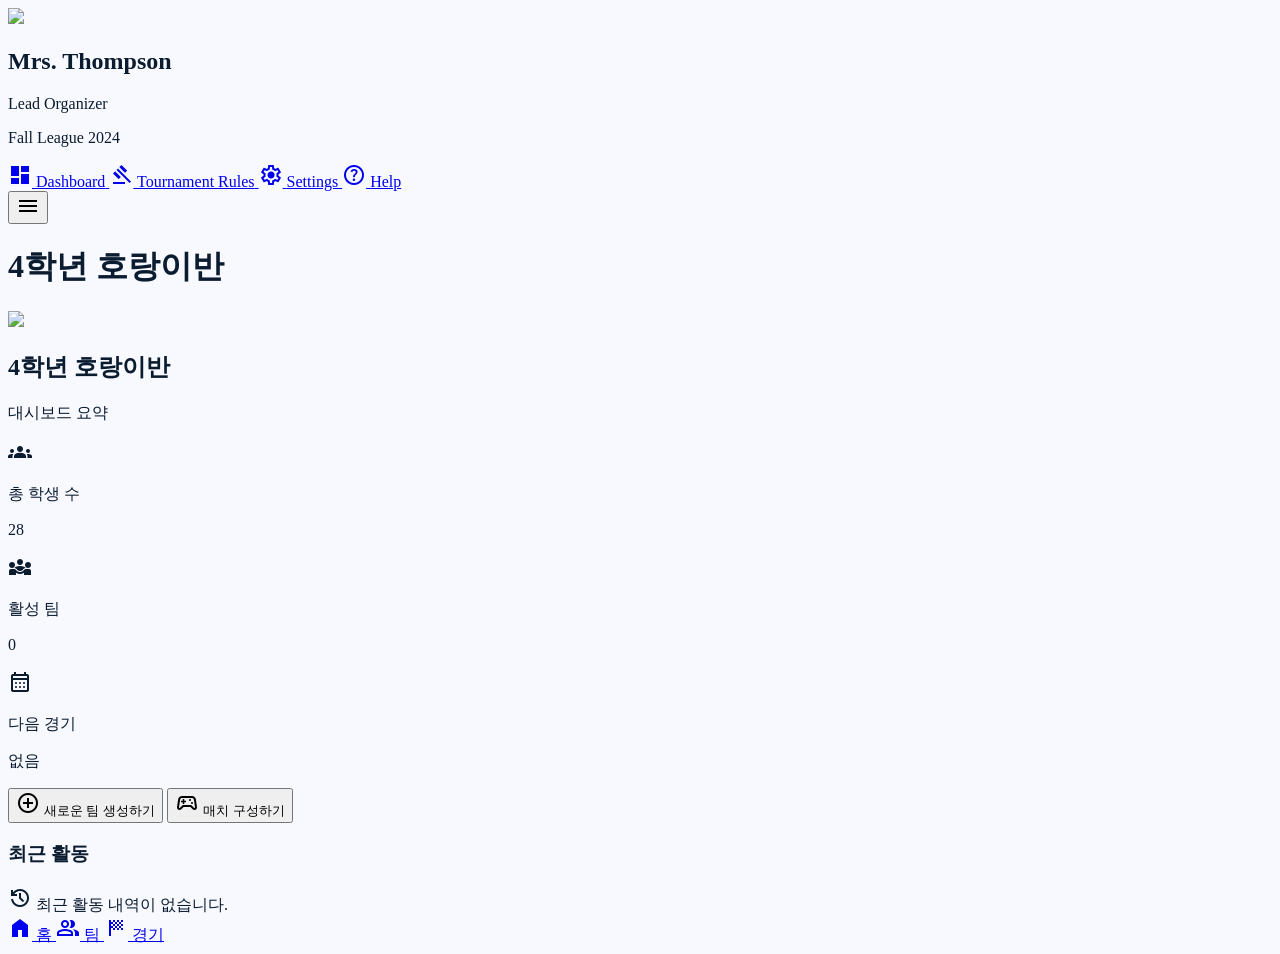
==== pages/dashboard.html @ bd6b9f56 "chore: organize pages and assets; add design doc" ====
<!DOCTYPE html>

<html lang="ko"><head>
<meta charset="utf-8"/>
<meta content="width=device-width, initial-scale=1.0" name="viewport"/>
<title>4학년 호랑이반 대시보드</title>
<script src="https://cdn.tailwindcss.com?plugins=forms,container-queries"></script>
<link href="https://fonts.googleapis.com/css2?family=Material+Symbols+Outlined:wght,FILL@100..700,0..1&amp;display=swap" rel="stylesheet"/>
<link href="https://fonts.googleapis.com/css2?family=Be+Vietnam+Pro:wght@400;700&amp;family=Quicksand:wght@600;700&amp;display=swap" rel="stylesheet"/>
<link href="https://fonts.googleapis.com/css2?family=Material+Symbols+Outlined:wght,FILL@100..700,0..1&amp;display=swap" rel="stylesheet"/>
<script id="tailwind-config">
        tailwind.config = {
          darkMode: "class",
          theme: {
            extend: {
              "colors": {
                      "on-background": "#0b1c30",
                      "surface-container-low": "#eff4ff",
                      "on-error": "#ffffff",
                      "primary-fixed": "#dbe1ff",
                      "outline-variant": "#c3c6d7",
                      "on-primary-fixed-variant": "#003ea8",
                      "error": "#ba1a1a",
                      "inverse-on-surface": "#eaf1ff",
                      "on-tertiary": "#ffffff",
                      "on-tertiary-fixed-variant": "#783200",
                      "inverse-primary": "#b4c5ff",
                      "primary": "#004ac6",
                      "surface-variant": "#d3e4fe",
                      "tertiary-fixed-dim": "#ffb690",
                      "secondary-fixed-dim": "#eec200",
                      "on-tertiary-container": "#ffece5",
                      "on-surface": "#0b1c30",
                      "on-tertiary-fixed": "#341100",
                      "tertiary-container": "#b54e00",
                      "surface-container": "#e5eeff",
                      "tertiary-fixed": "#ffdbca",
                      "on-primary-fixed": "#00174b",
                      "on-error-container": "#93000a",
                      "primary-container": "#2563eb",
                      "surface-bright": "#f8f9ff",
                      "on-secondary-fixed-variant": "#574500",
                      "surface-dim": "#cbdbf5",
                      "surface-tint": "#0053db",
                      "on-secondary": "#ffffff",
                      "on-primary-container": "#eeefff",
                      "primary-fixed-dim": "#b4c5ff",
                      "surface-container-highest": "#d3e4fe",
                      "on-surface-variant": "#434655",
                      "tertiary": "#8e3c00",
                      "background": "#f8f9ff",
                      "on-primary": "#ffffff",
                      "surface-container-lowest": "#ffffff",
                      "inverse-surface": "#213145",
                      "outline": "#737686",
                      "error-container": "#ffdad6",
                      "on-secondary-fixed": "#231b00",
                      "secondary-container": "#fed01b",
                      "surface": "#f8f9ff",
                      "surface-container-high": "#dce9ff",
                      "secondary": "#735c00",
                      "secondary-fixed": "#ffe083",
                      "on-secondary-container": "#6f5900"
              },
              "borderRadius": {
                      "DEFAULT": "0.25rem",
                      "lg": "0.5rem",
                      "xl": "0.75rem",
                      "full": "9999px"
              },
              "spacing": {
                      "container-margin": "20px",
                      "xs": "4px",
                      "lg": "40px",
                      "sm": "12px",
                      "touch-target": "48px",
                      "xl": "64px",
                      "md": "24px",
                      "gutter": "16px",
                      "base": "8px"
              },
              "fontFamily": {
                      "headline-md": [
                              "Quicksand"
                      ],
                      "body-lg": [
                              "Be Vietnam Pro"
                      ],
                      "body-md": [
                              "Be Vietnam Pro"
                      ],
                      "label-md": [
                              "Quicksand"
                      ],
                      "button-text": [
                              "Quicksand"
                      ],
                      "headline-lg-mobile": [
                              "Quicksand"
                      ],
                      "headline-xl": [
                              "Quicksand"
                      ],
                      "headline-lg": [
                              "Quicksand"
                      ]
              },
              "fontSize": {
                      "headline-md": [
                              "24px",
                              {
                                      "lineHeight": "32px",
                                      "fontWeight": "600"
                              }
                      ],
                      "body-lg": [
                              "18px",
                              {
                                      "lineHeight": "28px",
                                      "fontWeight": "400"
                              }
                      ],
                      "body-md": [
                              "16px",
                              {
                                      "lineHeight": "24px",
                                      "fontWeight": "400"
                              }
                      ],
                      "label-md": [
                              "14px",
                              {
                                      "lineHeight": "20px",
                                      "fontWeight": "600"
                              }
                      ],
                      "button-text": [
                              "16px",
                              {
                                      "lineHeight": "24px",
                                      "fontWeight": "700"
                              }
                      ],
                      "headline-lg-mobile": [
                              "28px",
                              {
                                      "lineHeight": "36px",
                                      "fontWeight": "700"
                              }
                      ],
                      "headline-xl": [
                              "40px",
                              {
                                      "lineHeight": "48px",
                                      "letterSpacing": "-0.02em",
                                      "fontWeight": "700"
                              }
                      ],
                      "headline-lg": [
                              "32px",
                              {
                                      "lineHeight": "40px",
                                      "fontWeight": "700"
                              }
                      ]
              }
      },
          },
        }
      </script>
<style>
        body {
            background-color: #f8f9ff;
            color: #0b1c30;
        }
        .btn-bounce:hover {
            transform: translateY(-2px);
            box-shadow: 0 4px 12px rgba(0, 74, 198, 0.2);
        }
        .btn-bounce:active {
            transform: translateY(0);
        }
      </style>
<style>
    body {
      min-height: max(884px, 100dvh);
    }
  </style>
</head>
<body class="flex min-h-screen">
<!-- Navigation Drawer (Desktop/Tablet) -->
<aside class="hidden md:flex flex-col bg-surface dark:bg-on-background text-on-surface dark:text-on-background h-full w-80 rounded-r-xl shadow-xl shadow-[0_4px_12px_rgba(0,74,198,0.1)] fixed z-20 top-0 left-0">
<div class="flex flex-col py-md gap-sm w-full h-full">
<div class="px-container-margin py-md flex items-center gap-sm border-b border-surface-container-high">
<img class="w-12 h-12 rounded-full object-cover shadow-sm" data-alt="A brightly lit, professional portrait of an elementary school teacher, Mrs. Thompson, smiling warmly. She is in a modern, organized classroom setting with soft blue and white colors matching the primary UI palette. The lighting is soft and cheerful." src="https://lh3.googleusercontent.com/aida-public/[base64]"/>
<div>
<h2 class="font-headline-md text-headline-md font-bold text-primary dark:text-inverse-primary">Mrs. Thompson</h2>
<p class="font-body-md text-body-md text-on-surface-variant">Lead Organizer</p>
<p class="font-body-sm text-body-sm text-on-surface-variant opacity-75">Fall League 2024</p>
</div>
</div>
<nav class="flex-1 mt-sm flex flex-col gap-xs">
<a class="flex items-center gap-sm bg-primary-container text-on-primary-container font-bold rounded-full mx-2 px-4 py-sm transition-colors active:opacity-80" href="#">
<span class="material-symbols-outlined" style="font-variation-settings: 'FILL' 1;">dashboard</span>
<span class="font-label-md text-label-md">Dashboard</span>
</a>
<a class="flex items-center gap-sm text-on-surface-variant dark:text-outline-variant mx-2 px-4 py-sm hover:bg-surface-container-high transition-colors active:opacity-80 rounded-full" href="#">
<span class="material-symbols-outlined">gavel</span>
<span class="font-label-md text-label-md">Tournament Rules</span>
</a>
<a class="flex items-center gap-sm text-on-surface-variant dark:text-outline-variant mx-2 px-4 py-sm hover:bg-surface-container-high transition-colors active:opacity-80 rounded-full" href="#">
<span class="material-symbols-outlined">settings</span>
<span class="font-label-md text-label-md">Settings</span>
</a>
<a class="flex items-center gap-sm text-on-surface-variant dark:text-outline-variant mx-2 px-4 py-sm hover:bg-surface-container-high transition-colors active:opacity-80 rounded-full" href="#">
<span class="material-symbols-outlined">help</span>
<span class="font-label-md text-label-md">Help</span>
</a>
</nav>
</div>
</aside>
<div class="flex-1 md:ml-80 flex flex-col min-h-screen relative pb-[80px] md:pb-0">
<!-- TopAppBar -->
<header class="w-full top-0 sticky bg-surface dark:bg-on-background shadow-[0_4px_12px_rgba(0,74,198,0.1)] z-10">
<div class="flex justify-between items-center h-16 px-container-margin w-full">
<button class="md:hidden text-on-surface-variant hover:bg-surface-container-low transition-colors active:scale-95 duration-200 p-2 rounded-full">
<span class="material-symbols-outlined">menu</span>
</button>
<h1 class="font-headline-md text-headline-md font-bold text-primary dark:text-primary-fixed">4학년 호랑이반</h1>
<div class="flex items-center gap-2">
<img class="w-8 h-8 rounded-full object-cover md:hidden" data-alt="A brightly lit, professional portrait of an elementary school teacher, Mrs. Thompson, smiling warmly. She is in a modern, organized classroom setting with soft blue and white colors matching the primary UI palette. The lighting is soft and cheerful." src="https://lh3.googleusercontent.com/aida-public/[base64]"/>
</div>
</div>
</header>
<!-- Main Content Canvas -->
<main class="flex-1 p-container-margin md:p-lg max-w-7xl mx-auto w-full flex flex-col gap-lg">
<header class="mb-sm">
<h2 class="font-headline-lg-mobile md:font-headline-lg text-headline-lg-mobile md:text-headline-lg text-on-background">4학년 호랑이반</h2>
<p class="font-body-md text-body-md text-on-surface-variant mt-2">대시보드 요약</p>
</header>
<!-- Summary Bento Grid -->
<section class="grid grid-cols-1 md:grid-cols-3 gap-gutter">
<!-- Card 1 -->
<div class="bg-surface-container-lowest border border-outline-variant/30 rounded-xl p-md shadow-[0_4px_12px_rgba(0,74,198,0.1)] flex flex-col items-center justify-center gap-sm">
<div class="w-12 h-12 rounded-full bg-primary-container text-on-primary-container flex items-center justify-center">
<span class="material-symbols-outlined text-[28px]" style="font-variation-settings: 'FILL' 1;">groups</span>
</div>
<p class="font-body-md text-body-md text-on-surface-variant">총 학생 수</p>
<p class="font-headline-xl text-headline-xl text-primary">28</p>
</div>
<!-- Card 2 -->
<div class="bg-surface-container-lowest border border-outline-variant/30 rounded-xl p-md shadow-[0_4px_12px_rgba(0,74,198,0.1)] flex flex-col items-center justify-center gap-sm">
<div class="w-12 h-12 rounded-full bg-secondary-container text-on-secondary-container flex items-center justify-center">
<span class="material-symbols-outlined text-[28px]" style="font-variation-settings: 'FILL' 1;">diversity_3</span>
</div>
<p class="font-body-md text-body-md text-on-surface-variant">활성 팀</p>
<p class="font-headline-xl text-headline-xl text-secondary">0</p>
</div>
<!-- Card 3 -->
<div class="bg-surface-container-lowest border border-outline-variant/30 rounded-xl p-md shadow-[0_4px_12px_rgba(0,74,198,0.1)] flex flex-col items-center justify-center gap-sm">
<div class="w-12 h-12 rounded-full bg-surface-container-high text-on-surface flex items-center justify-center">
<span class="material-symbols-outlined text-[28px]">calendar_month</span>
</div>
<p class="font-body-md text-body-md text-on-surface-variant">다음 경기</p>
<p class="font-headline-md text-headline-md text-on-background">없음</p>
</div>
</section>
<!-- Action Buttons -->
<section class="grid grid-cols-1 md:grid-cols-2 gap-gutter">
<button class="btn-bounce bg-primary text-on-primary font-button-text text-button-text py-4 px-6 rounded-xl min-h-[48px] flex items-center justify-center gap-sm transition-all shadow-[0_4px_12px_rgba(0,74,198,0.1)] border-b-2 border-on-primary-fixed-variant">
<span class="material-symbols-outlined">add_circle</span>
                    새로운 팀 생성하기
                </button>
<button class="btn-bounce bg-secondary-container text-on-secondary-container font-button-text text-button-text py-4 px-6 rounded-xl min-h-[48px] flex items-center justify-center gap-sm transition-all shadow-[0_4px_12px_rgba(254,208,27,0.2)] border-b-2 border-[#d4ae14]">
<span class="material-symbols-outlined">sports_esports</span>
                    매치 구성하기
                </button>
</section>
<!-- Recent Activity -->
<section class="mt-sm">
<h3 class="font-headline-md text-headline-md text-on-background mb-md">최근 활동</h3>
<div class="bg-surface-container-lowest border border-outline-variant/30 rounded-xl shadow-[0_4px_12px_rgba(0,74,198,0.05)] overflow-hidden">
<div class="p-lg text-center text-on-surface-variant font-body-md text-body-md">
<span class="material-symbols-outlined text-[48px] text-surface-container-high mb-sm block">history</span>
                        최근 활동 내역이 없습니다.
                    </div>
</div>
</section>
</main>
</div>
<!-- BottomNavBar (Mobile Only) -->
<nav class="md:hidden fixed bottom-0 left-0 w-full flex justify-around items-center h-touch-target bg-surface dark:bg-inverse-surface pb-safe z-50 rounded-t-xl shadow-[0_-4px_12px_rgba(0,74,198,0.05)] border-t border-outline-variant dark:border-outline">
<a class="flex flex-col items-center justify-center bg-secondary-container text-on-secondary-container rounded-full px-6 py-1 active:scale-90 duration-150 transition-all" href="#">
<span class="material-symbols-outlined" style="font-variation-settings: 'FILL' 1;">home</span>
<span class="font-label-md text-label-md text-[10px] mt-1">홈</span>
</a>
<a class="flex flex-col items-center justify-center text-on-surface-variant dark:text-outline-variant hover:text-primary active:scale-90 duration-150 transition-all" href="#">
<span class="material-symbols-outlined">group</span>
<span class="font-label-md text-label-md text-[10px] mt-1">팀</span>
</a>
<a class="flex flex-col items-center justify-center text-on-surface-variant dark:text-outline-variant hover:text-primary active:scale-90 duration-150 transition-all" href="#">
<span class="material-symbols-outlined">sports_score</span>
<span class="font-label-md text-label-md text-[10px] mt-1">경기</span>
</a>
</nav>
</body></html>
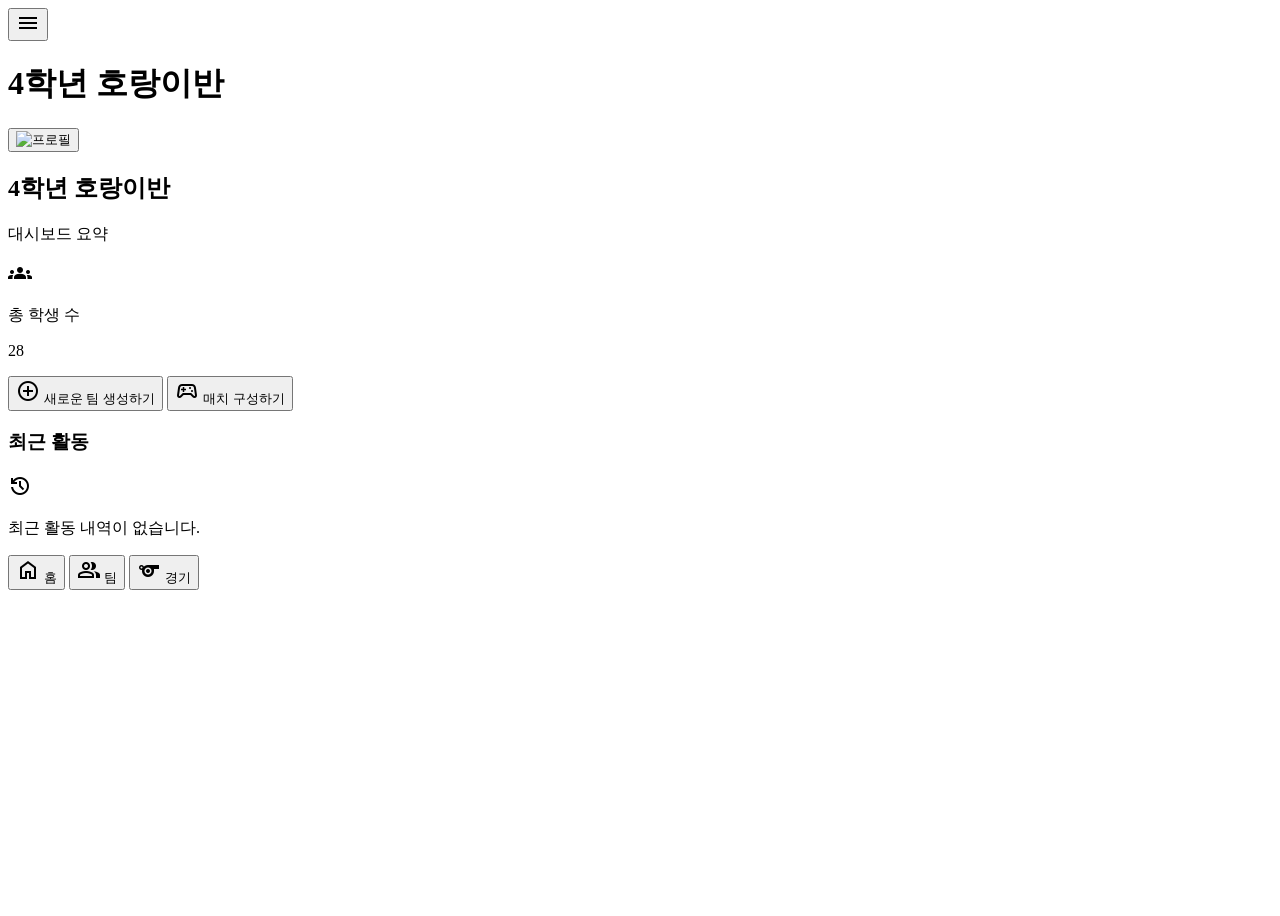
==== commit 99df2e8a: "refactor: reorganize project structure and implement component-based architecture" ====
--- a/pages/dashboard.html
+++ b/pages/dashboard.html
@@ -1,306 +1,108 @@
 <!DOCTYPE html>
+<html lang="ko">
+<head>
+  <meta charset="utf-8"/>
+  <meta content="width=device-width, initial-scale=1.0" name="viewport"/>
+  <title>대시보드 - 키네틱 러닝</title>
+  <link rel="preconnect" href="https://fonts.googleapis.com"/>
+  <link rel="preconnect" href="https://fonts.gstatic.com" crossorigin/>
+  <link href="https://fonts.googleapis.com/css2?family=Be+Vietnam+Pro:wght@400;500;600;700&family=Quicksand:wght@500;600;700&display=swap" rel="stylesheet"/>
+  <link href="https://fonts.googleapis.com/css2?family=Material+Symbols+Outlined:wght,FILL@100..700,0..1&display=swap" rel="stylesheet"/>
+  <script src="https://cdn.tailwindcss.com?plugins=forms,container-queries"></script>
+  <script src="../js/tailwind.config.js"></script>
+  <link rel="stylesheet" href="../css/global.css"/>
+</head>
+<body class="bg-background text-on-background min-h-screen flex flex-col font-body-md pb-16">
 
-<html lang="ko"><head>
-<meta charset="utf-8"/>
-<meta content="width=device-width, initial-scale=1.0" name="viewport"/>
-<title>4학년 호랑이반 대시보드</title>
-<script src="https://cdn.tailwindcss.com?plugins=forms,container-queries"></script>
-<link href="https://fonts.googleapis.com/css2?family=Material+Symbols+Outlined:wght,FILL@100..700,0..1&amp;display=swap" rel="stylesheet"/>
-<link href="https://fonts.googleapis.com/css2?family=Be+Vietnam+Pro:wght@400;700&amp;family=Quicksand:wght@600;700&amp;display=swap" rel="stylesheet"/>
-<link href="https://fonts.googleapis.com/css2?family=Material+Symbols+Outlined:wght,FILL@100..700,0..1&amp;display=swap" rel="stylesheet"/>
-<script id="tailwind-config">
-        tailwind.config = {
-          darkMode: "class",
-          theme: {
-            extend: {
-              "colors": {
-                      "on-background": "#0b1c30",
-                      "surface-container-low": "#eff4ff",
-                      "on-error": "#ffffff",
-                      "primary-fixed": "#dbe1ff",
-                      "outline-variant": "#c3c6d7",
-                      "on-primary-fixed-variant": "#003ea8",
-                      "error": "#ba1a1a",
-                      "inverse-on-surface": "#eaf1ff",
-                      "on-tertiary": "#ffffff",
-                      "on-tertiary-fixed-variant": "#783200",
-                      "inverse-primary": "#b4c5ff",
-                      "primary": "#004ac6",
-                      "surface-variant": "#d3e4fe",
-                      "tertiary-fixed-dim": "#ffb690",
-                      "secondary-fixed-dim": "#eec200",
-                      "on-tertiary-container": "#ffece5",
-                      "on-surface": "#0b1c30",
-                      "on-tertiary-fixed": "#341100",
-                      "tertiary-container": "#b54e00",
-                      "surface-container": "#e5eeff",
-                      "tertiary-fixed": "#ffdbca",
-                      "on-primary-fixed": "#00174b",
-                      "on-error-container": "#93000a",
-                      "primary-container": "#2563eb",
-                      "surface-bright": "#f8f9ff",
-                      "on-secondary-fixed-variant": "#574500",
-                      "surface-dim": "#cbdbf5",
-                      "surface-tint": "#0053db",
-                      "on-secondary": "#ffffff",
-                      "on-primary-container": "#eeefff",
-                      "primary-fixed-dim": "#b4c5ff",
-                      "surface-container-highest": "#d3e4fe",
-                      "on-surface-variant": "#434655",
-                      "tertiary": "#8e3c00",
-                      "background": "#f8f9ff",
-                      "on-primary": "#ffffff",
-                      "surface-container-lowest": "#ffffff",
-                      "inverse-surface": "#213145",
-                      "outline": "#737686",
-                      "error-container": "#ffdad6",
-                      "on-secondary-fixed": "#231b00",
-                      "secondary-container": "#fed01b",
-                      "surface": "#f8f9ff",
-                      "surface-container-high": "#dce9ff",
-                      "secondary": "#735c00",
-                      "secondary-fixed": "#ffe083",
-                      "on-secondary-container": "#6f5900"
-              },
-              "borderRadius": {
-                      "DEFAULT": "0.25rem",
-                      "lg": "0.5rem",
-                      "xl": "0.75rem",
-                      "full": "9999px"
-              },
-              "spacing": {
-                      "container-margin": "20px",
-                      "xs": "4px",
-                      "lg": "40px",
-                      "sm": "12px",
-                      "touch-target": "48px",
-                      "xl": "64px",
-                      "md": "24px",
-                      "gutter": "16px",
-                      "base": "8px"
-              },
-              "fontFamily": {
-                      "headline-md": [
-                              "Quicksand"
-                      ],
-                      "body-lg": [
-                              "Be Vietnam Pro"
-                      ],
-                      "body-md": [
-                              "Be Vietnam Pro"
-                      ],
-                      "label-md": [
-                              "Quicksand"
-                      ],
-                      "button-text": [
-                              "Quicksand"
-                      ],
-                      "headline-lg-mobile": [
-                              "Quicksand"
-                      ],
-                      "headline-xl": [
-                              "Quicksand"
-                      ],
-                      "headline-lg": [
-                              "Quicksand"
-                      ]
-              },
-              "fontSize": {
-                      "headline-md": [
-                              "24px",
-                              {
-                                      "lineHeight": "32px",
-                                      "fontWeight": "600"
-                              }
-                      ],
-                      "body-lg": [
-                              "18px",
-                              {
-                                      "lineHeight": "28px",
-                                      "fontWeight": "400"
-                              }
-                      ],
-                      "body-md": [
-                              "16px",
-                              {
-                                      "lineHeight": "24px",
-                                      "fontWeight": "400"
-                              }
-                      ],
-                      "label-md": [
-                              "14px",
-                              {
-                                      "lineHeight": "20px",
-                                      "fontWeight": "600"
-                              }
-                      ],
-                      "button-text": [
-                              "16px",
-                              {
-                                      "lineHeight": "24px",
-                                      "fontWeight": "700"
-                              }
-                      ],
-                      "headline-lg-mobile": [
-                              "28px",
-                              {
-                                      "lineHeight": "36px",
-                                      "fontWeight": "700"
-                              }
-                      ],
-                      "headline-xl": [
-                              "40px",
-                              {
-                                      "lineHeight": "48px",
-                                      "letterSpacing": "-0.02em",
-                                      "fontWeight": "700"
-                              }
-                      ],
-                      "headline-lg": [
-                              "32px",
-                              {
-                                      "lineHeight": "40px",
-                                      "fontWeight": "700"
-                              }
-                      ]
-              }
-      },
-          },
-        }
-      </script>
-<style>
-        body {
-            background-color: #f8f9ff;
-            color: #0b1c30;
-        }
-        .btn-bounce:hover {
-            transform: translateY(-2px);
-            box-shadow: 0 4px 12px rgba(0, 74, 198, 0.2);
-        }
-        .btn-bounce:active {
-            transform: translateY(0);
-        }
-      </style>
-<style>
-    body {
-      min-height: max(884px, 100dvh);
+  <!-- 상단 앱바 -->
+  <header class="bg-surface w-full top-0 sticky shadow-[0_4px_12px_rgba(0,74,198,0.1)] z-40">
+    <div class="flex justify-between items-center h-16 px-container-margin w-full max-w-7xl mx-auto">
+      <button class="flex items-center justify-center w-touch-target h-touch-target rounded-full hover:bg-surface-container-low transition-colors active:scale-95 text-on-surface-variant">
+        <span class="material-symbols-outlined">menu</span>
+      </button>
+      <h1 class="font-headline-md text-headline-md text-primary font-bold">4학년 호랑이반</h1>
+      <button class="flex items-center justify-center w-touch-target h-touch-target rounded-full hover:bg-surface-container-low transition-colors">
+        <img src="https://lh3.googleusercontent.com/aida-public/[base64]"
+          alt="프로필" class="w-10 h-10 rounded-full object-cover border-2 border-surface-container-high"/>
+      </button>
+    </div>
+  </header>
+
+  <!-- 메인 -->
+  <main class="flex-grow px-container-margin py-lg max-w-lg mx-auto w-full">
+
+    <!-- 페이지 제목 -->
+    <div class="mb-lg">
+      <h2 class="font-headline-lg-mobile text-headline-lg-mobile text-on-surface font-bold">4학년 호랑이반</h2>
+      <p class="font-body-md text-body-md text-on-surface-variant mt-xs">대시보드 요약</p>
+    </div>
+
+    <!-- 통계 카드 -->
+    <div class="flex flex-col gap-md mb-lg">
+
+      <!-- 총 학생 수 -->
+      <div onclick="navigate('studentManagement')"
+        class="bg-surface-container-lowest rounded-xl p-lg border border-outline-variant shadow-[0_4px_12px_rgba(0,74,198,0.05)] flex flex-col items-center gap-sm bento-hover cursor-pointer">
+        <div class="w-14 h-14 rounded-full bg-primary flex items-center justify-center">
+          <span class="material-symbols-outlined text-[28px] text-on-primary fill">groups</span>
+        </div>
+        <p class="font-body-md text-body-md text-on-surface-variant">총 학생 수</p>
+        <p class="font-headline-xl text-headline-xl text-primary font-bold" id="totalStudents">0</p>
+      </div>
+    </div>
+
+    <!-- 액션 버튼 -->
+    <div class="flex flex-col gap-sm mb-lg">
+      <button id="teamSetupBtn" onclick="handleTeamAction()"
+        class="w-full h-touch-target bg-primary text-on-primary rounded-full font-button-text text-button-text flex items-center justify-center gap-sm shadow-[0_4px_12px_rgba(0,74,198,0.2)] hover:bg-on-primary-fixed-variant active:scale-[0.98] transition-all duration-200 border-b-[3px] border-[#003896]">
+        <span class="material-symbols-outlined text-[20px]" id="teamIcon">add_circle</span>
+        <span id="teamBtnText">새로운 팀 생성하기</span>
+      </button>
+      <button onclick="navigate('matchFormat')"
+        class="w-full h-touch-target bg-secondary-container text-on-secondary-container rounded-full font-button-text text-button-text flex items-center justify-center gap-sm shadow-[0_4px_12px_rgba(115,92,0,0.15)] hover:opacity-90 active:scale-[0.98] transition-all duration-200 border-b-[3px] border-[#574500]">
+        <span class="material-symbols-outlined text-[20px]">sports_esports</span>
+        매치 구성하기
+      </button>
+    </div>
+
+    <!-- 최근 활동 -->
+    <section>
+      <h3 class="font-headline-md text-headline-md text-on-surface mb-md">최근 활동</h3>
+      <div id="activityList" class="bg-surface-container-lowest rounded-xl border border-outline-variant p-lg flex flex-col items-center gap-sm text-center shadow-[0_4px_12px_rgba(0,74,198,0.05)]">
+        <span class="material-symbols-outlined text-[40px] text-outline-variant">history</span>
+        <p class="font-body-md text-body-md text-on-surface-variant">최근 활동 내역이 없습니다.</p>
+      </div>
+    </section>
+  </main>
+
+  <!-- 하단 탭바 -->
+  <div id="bottom-nav-container"></div>
+
+  <script src="../js/app.js"></script>
+  <script>
+    loadComponent('#bottom-nav-container', '../components/bottom-nav.html');
+    
+    // 상태 반영
+    const totalStudentsEl = document.getElementById('totalStudents');
+    const teamBtnText = document.getElementById('teamBtnText');
+    const teamIcon = document.getElementById('teamIcon');
+
+    if (AppState.classroom && AppState.classroom.students) {
+      totalStudentsEl.textContent = AppState.classroom.students.length;
     }
-  </style>
-</head>
-<body class="flex min-h-screen">
-<!-- Navigation Drawer (Desktop/Tablet) -->
-<aside class="hidden md:flex flex-col bg-surface dark:bg-on-background text-on-surface dark:text-on-background h-full w-80 rounded-r-xl shadow-xl shadow-[0_4px_12px_rgba(0,74,198,0.1)] fixed z-20 top-0 left-0">
-<div class="flex flex-col py-md gap-sm w-full h-full">
-<div class="px-container-margin py-md flex items-center gap-sm border-b border-surface-container-high">
-<img class="w-12 h-12 rounded-full object-cover shadow-sm" data-alt="A brightly lit, professional portrait of an elementary school teacher, Mrs. Thompson, smiling warmly. She is in a modern, organized classroom setting with soft blue and white colors matching the primary UI palette. The lighting is soft and cheerful." src="https://lh3.googleusercontent.com/aida-public/[base64]"/>
-<div>
-<h2 class="font-headline-md text-headline-md font-bold text-primary dark:text-inverse-primary">Mrs. Thompson</h2>
-<p class="font-body-md text-body-md text-on-surface-variant">Lead Organizer</p>
-<p class="font-body-sm text-body-sm text-on-surface-variant opacity-75">Fall League 2024</p>
-</div>
-</div>
-<nav class="flex-1 mt-sm flex flex-col gap-xs">
-<a class="flex items-center gap-sm bg-primary-container text-on-primary-container font-bold rounded-full mx-2 px-4 py-sm transition-colors active:opacity-80" href="#">
-<span class="material-symbols-outlined" style="font-variation-settings: 'FILL' 1;">dashboard</span>
-<span class="font-label-md text-label-md">Dashboard</span>
-</a>
-<a class="flex items-center gap-sm text-on-surface-variant dark:text-outline-variant mx-2 px-4 py-sm hover:bg-surface-container-high transition-colors active:opacity-80 rounded-full" href="#">
-<span class="material-symbols-outlined">gavel</span>
-<span class="font-label-md text-label-md">Tournament Rules</span>
-</a>
-<a class="flex items-center gap-sm text-on-surface-variant dark:text-outline-variant mx-2 px-4 py-sm hover:bg-surface-container-high transition-colors active:opacity-80 rounded-full" href="#">
-<span class="material-symbols-outlined">settings</span>
-<span class="font-label-md text-label-md">Settings</span>
-</a>
-<a class="flex items-center gap-sm text-on-surface-variant dark:text-outline-variant mx-2 px-4 py-sm hover:bg-surface-container-high transition-colors active:opacity-80 rounded-full" href="#">
-<span class="material-symbols-outlined">help</span>
-<span class="font-label-md text-label-md">Help</span>
-</a>
-</nav>
-</div>
-</aside>
-<div class="flex-1 md:ml-80 flex flex-col min-h-screen relative pb-[80px] md:pb-0">
-<!-- TopAppBar -->
-<header class="w-full top-0 sticky bg-surface dark:bg-on-background shadow-[0_4px_12px_rgba(0,74,198,0.1)] z-10">
-<div class="flex justify-between items-center h-16 px-container-margin w-full">
-<button class="md:hidden text-on-surface-variant hover:bg-surface-container-low transition-colors active:scale-95 duration-200 p-2 rounded-full">
-<span class="material-symbols-outlined">menu</span>
-</button>
-<h1 class="font-headline-md text-headline-md font-bold text-primary dark:text-primary-fixed">4학년 호랑이반</h1>
-<div class="flex items-center gap-2">
-<img class="w-8 h-8 rounded-full object-cover md:hidden" data-alt="A brightly lit, professional portrait of an elementary school teacher, Mrs. Thompson, smiling warmly. She is in a modern, organized classroom setting with soft blue and white colors matching the primary UI palette. The lighting is soft and cheerful." src="https://lh3.googleusercontent.com/aida-public/[base64]"/>
-</div>
-</div>
-</header>
-<!-- Main Content Canvas -->
-<main class="flex-1 p-container-margin md:p-lg max-w-7xl mx-auto w-full flex flex-col gap-lg">
-<header class="mb-sm">
-<h2 class="font-headline-lg-mobile md:font-headline-lg text-headline-lg-mobile md:text-headline-lg text-on-background">4학년 호랑이반</h2>
-<p class="font-body-md text-body-md text-on-surface-variant mt-2">대시보드 요약</p>
-</header>
-<!-- Summary Bento Grid -->
-<section class="grid grid-cols-1 md:grid-cols-3 gap-gutter">
-<!-- Card 1 -->
-<div class="bg-surface-container-lowest border border-outline-variant/30 rounded-xl p-md shadow-[0_4px_12px_rgba(0,74,198,0.1)] flex flex-col items-center justify-center gap-sm">
-<div class="w-12 h-12 rounded-full bg-primary-container text-on-primary-container flex items-center justify-center">
-<span class="material-symbols-outlined text-[28px]" style="font-variation-settings: 'FILL' 1;">groups</span>
-</div>
-<p class="font-body-md text-body-md text-on-surface-variant">총 학생 수</p>
-<p class="font-headline-xl text-headline-xl text-primary">28</p>
-</div>
-<!-- Card 2 -->
-<div class="bg-surface-container-lowest border border-outline-variant/30 rounded-xl p-md shadow-[0_4px_12px_rgba(0,74,198,0.1)] flex flex-col items-center justify-center gap-sm">
-<div class="w-12 h-12 rounded-full bg-secondary-container text-on-secondary-container flex items-center justify-center">
-<span class="material-symbols-outlined text-[28px]" style="font-variation-settings: 'FILL' 1;">diversity_3</span>
-</div>
-<p class="font-body-md text-body-md text-on-surface-variant">활성 팀</p>
-<p class="font-headline-xl text-headline-xl text-secondary">0</p>
-</div>
-<!-- Card 3 -->
-<div class="bg-surface-container-lowest border border-outline-variant/30 rounded-xl p-md shadow-[0_4px_12px_rgba(0,74,198,0.1)] flex flex-col items-center justify-center gap-sm">
-<div class="w-12 h-12 rounded-full bg-surface-container-high text-on-surface flex items-center justify-center">
-<span class="material-symbols-outlined text-[28px]">calendar_month</span>
-</div>
-<p class="font-body-md text-body-md text-on-surface-variant">다음 경기</p>
-<p class="font-headline-md text-headline-md text-on-background">없음</p>
-</div>
-</section>
-<!-- Action Buttons -->
-<section class="grid grid-cols-1 md:grid-cols-2 gap-gutter">
-<button class="btn-bounce bg-primary text-on-primary font-button-text text-button-text py-4 px-6 rounded-xl min-h-[48px] flex items-center justify-center gap-sm transition-all shadow-[0_4px_12px_rgba(0,74,198,0.1)] border-b-2 border-on-primary-fixed-variant">
-<span class="material-symbols-outlined">add_circle</span>
-                    새로운 팀 생성하기
-                </button>
-<button class="btn-bounce bg-secondary-container text-on-secondary-container font-button-text text-button-text py-4 px-6 rounded-xl min-h-[48px] flex items-center justify-center gap-sm transition-all shadow-[0_4px_12px_rgba(254,208,27,0.2)] border-b-2 border-[#d4ae14]">
-<span class="material-symbols-outlined">sports_esports</span>
-                    매치 구성하기
-                </button>
-</section>
-<!-- Recent Activity -->
-<section class="mt-sm">
-<h3 class="font-headline-md text-headline-md text-on-background mb-md">최근 활동</h3>
-<div class="bg-surface-container-lowest border border-outline-variant/30 rounded-xl shadow-[0_4px_12px_rgba(0,74,198,0.05)] overflow-hidden">
-<div class="p-lg text-center text-on-surface-variant font-body-md text-body-md">
-<span class="material-symbols-outlined text-[48px] text-surface-container-high mb-sm block">history</span>
-                        최근 활동 내역이 없습니다.
-                    </div>
-</div>
-</section>
-</main>
-</div>
-<!-- BottomNavBar (Mobile Only) -->
-<nav class="md:hidden fixed bottom-0 left-0 w-full flex justify-around items-center h-touch-target bg-surface dark:bg-inverse-surface pb-safe z-50 rounded-t-xl shadow-[0_-4px_12px_rgba(0,74,198,0.05)] border-t border-outline-variant dark:border-outline">
-<a class="flex flex-col items-center justify-center bg-secondary-container text-on-secondary-container rounded-full px-6 py-1 active:scale-90 duration-150 transition-all" href="#">
-<span class="material-symbols-outlined" style="font-variation-settings: 'FILL' 1;">home</span>
-<span class="font-label-md text-label-md text-[10px] mt-1">홈</span>
-</a>
-<a class="flex flex-col items-center justify-center text-on-surface-variant dark:text-outline-variant hover:text-primary active:scale-90 duration-150 transition-all" href="#">
-<span class="material-symbols-outlined">group</span>
-<span class="font-label-md text-label-md text-[10px] mt-1">팀</span>
-</a>
-<a class="flex flex-col items-center justify-center text-on-surface-variant dark:text-outline-variant hover:text-primary active:scale-90 duration-150 transition-all" href="#">
-<span class="material-symbols-outlined">sports_score</span>
-<span class="font-label-md text-label-md text-[10px] mt-1">경기</span>
-</a>
-</nav>
-</body></html>
+
+    if (AppState.teams && AppState.teams.length > 0) {
+      teamBtnText.textContent = '배정된 팀 확인하기';
+      teamIcon.textContent = 'visibility';
+    }
+
+    function handleTeamAction() {
+      if (AppState.teams && AppState.teams.length > 0) {
+        navigate('teamResult');
+      } else {
+        navigate('teamSetup');
+      }
+    }
+  </script>
+</body>
+</html>
--- a/css/global.css
+++ b/css/global.css
@@ -0,0 +1,85 @@
+/* =============================================
+   Kinetic Learning - Global Styles
+   ============================================= */
+
+/* Material Symbols */
+.material-symbols-outlined {
+  font-variation-settings: 'FILL' 0, 'wght' 400, 'GRAD' 0, 'opsz' 24;
+}
+.material-symbols-outlined.fill {
+  font-variation-settings: 'FILL' 1;
+}
+
+/* Body min-height */
+body {
+  min-height: max(884px, 100dvh);
+}
+
+/* Glass Panel */
+.glass-panel {
+  background: rgba(255, 255, 255, 0.85);
+  backdrop-filter: blur(16px);
+  -webkit-backdrop-filter: blur(16px);
+  border: 1px solid rgba(226, 232, 240, 0.8);
+  box-shadow: 0 8px 32px rgba(0, 74, 198, 0.08);
+}
+
+/* Bento Card Hover */
+.bento-hover {
+  transition: transform 0.2s ease-in-out, box-shadow 0.2s ease-in-out;
+}
+.bento-hover:hover {
+  transform: translateY(-2px);
+  box-shadow: 0 8px 24px rgba(0, 74, 198, 0.15);
+}
+
+/* Format Card (경기 방식 선택) */
+.format-card {
+  transition: all 0.3s ease;
+}
+.format-card.selected {
+  border-color: #004ac6;
+  background-color: #eff4ff;
+}
+.format-card.selected .check-icon {
+  opacity: 1;
+  transform: scale(1);
+}
+.check-icon {
+  opacity: 0;
+  transform: scale(0.5);
+  transition: all 0.3s cubic-bezier(0.4, 0, 0.2, 1);
+}
+
+/* Input Focus Ring */
+.input-focus-ring:focus-within {
+  box-shadow: 0 0 0 2px #004ac6;
+  border-color: transparent;
+}
+
+/* Radio Custom */
+.custom-radio:checked + label {
+  background-color: #e5eeff;
+  border-color: #2563eb;
+  color: #004ac6;
+}
+.custom-radio:checked + label .radio-icon {
+  color: #2563eb;
+}
+
+/* Hide number input spinners */
+input[type="number"]::-webkit-inner-spin-button,
+input[type="number"]::-webkit-outer-spin-button {
+  -webkit-appearance: none;
+  margin: 0;
+}
+input[type="number"] {
+  -moz-appearance: textfield;
+}
+
+/* Background dot pattern (로그인 페이지) */
+.bg-pattern {
+  background-color: #f8f9ff;
+  background-image: radial-gradient(#d3e4fe 2px, transparent 2px);
+  background-size: 32px 32px;
+}
